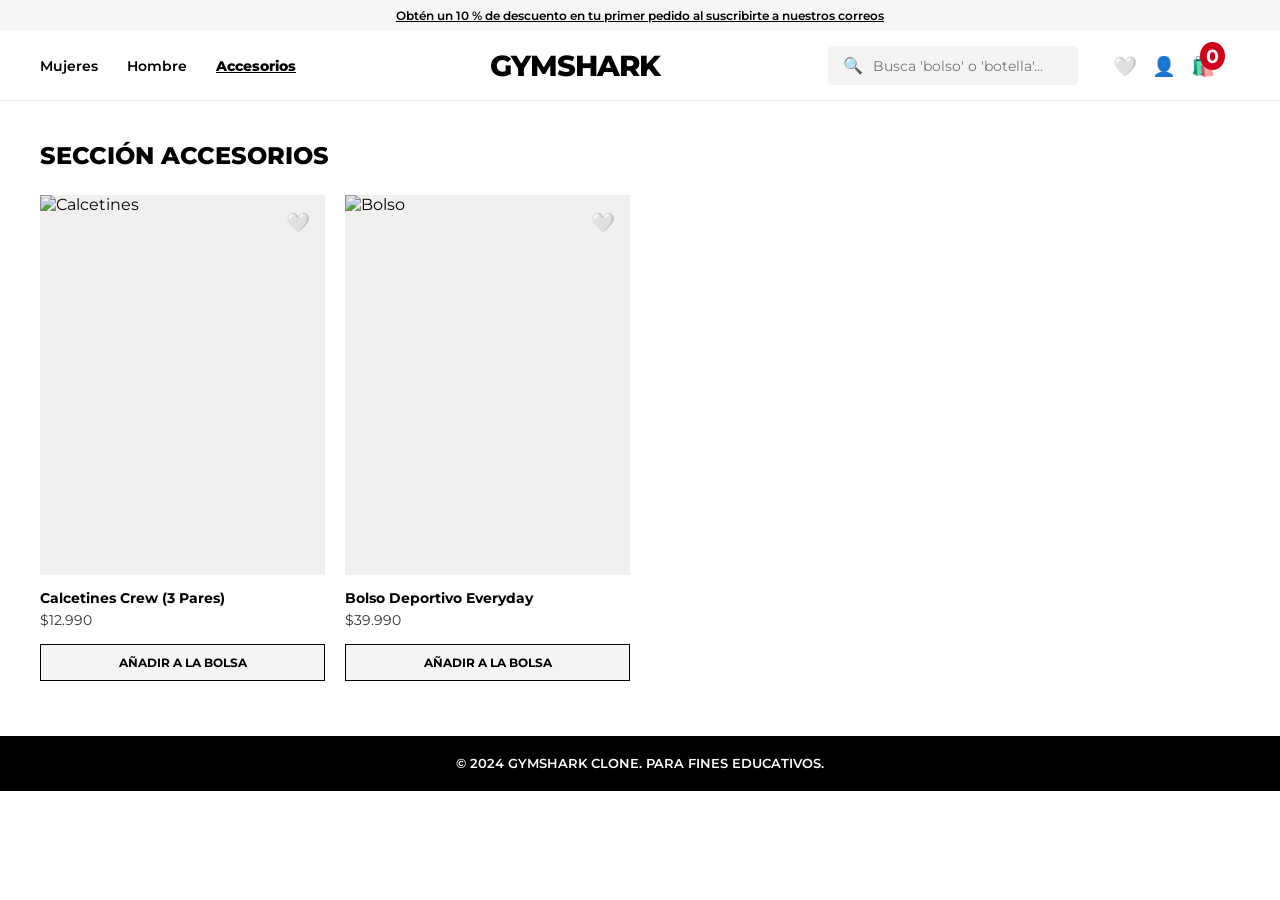
==== accesorios.html @ e34e705c "Estructura completa principal de una pagina web de "tienda"" ====
<!DOCTYPE html>
<html lang="es">
<head>
    <meta charset="UTF-8">
    <meta name="viewport" content="width=device-width, initial-scale=1.0">
    <title>Gymshark Clone - Accesorios</title>
    <link rel="stylesheet" href="style.css">
    <link href="https://fonts.googleapis.com/css2?family=Montserrat:wght@400;600;700;800&display=swap" rel="stylesheet">
</head>
<body>
    <header>
        <div class="promo-bar">
            <p><u>Obtén un 10 % de descuento en tu primer pedido al suscribirte a nuestros correos</u></p>
        </div>
        <nav class="main-nav">
            <div class="nav-left">
                <a href="mujer.html">Mujeres</a>
                <a href="hombre.html">Hombre</a>
                <a href="accesorios.html" style="font-weight: 800; text-decoration: underline;">Accesorios</a>
            </div>
            <div class="nav-center">
                <a href="index.html" style="text-decoration: none; color: black;"><h1>GYMSHARK</h1></a>
            </div>
            <div class="nav-right">
                <div class="search-bar">
                    <span class="icon">🔍</span>
                    <input type="text" id="buscador" placeholder="Busca 'bolso' o 'botella'...">
                </div>
                <div class="icons">
                    <span style="cursor:pointer;" id="icono-favoritos" title="Mis Favoritos">🤍</span>
                    <a href="perfil.html" style="text-decoration: none; color: black;" title="Mi Perfil"><span>👤</span></a>
                    <span style="cursor:pointer;" id="icono-bolsa" title="Mi Bolsa">🛍️</span>
                    <span id="contador-carrito" class="cart-counter">0</span>
                </div>
            </div>
        </nav>
    </header>

    <main>
        <section class="productos-destacados">
            <div class="section-header">
                <h2>SECCIÓN ACCESORIOS</h2>
            </div>
            
            <div class="grid-productos" id="contenedor-productos">
                <!-- Accesorio 1 -->
                <article class="producto-card" data-nombre="calcetines deportivos">
                    <div class="img-container">
                        <span class="heart-icon">🤍</span>
                        <img src="https://images.unsplash.com/photo-1586350977771-b3b0abd50c82?w=500&q=80" alt="Calcetines">
                    </div>
                    <div class="producto-info">
                        <h3>Calcetines Crew (3 Pares)</h3>
                        <p class="precio">$12.990</p>
                        <button class="btn-agregar-carrito" data-nombre="Calcetines Crew" data-precio="12990">Añadir a la bolsa</button>
                    </div>
                </article>

                <!-- Accesorio 2 -->
                <article class="producto-card" data-nombre="bolso deportivo gym">
                    <div class="img-container">
                        <span class="heart-icon">🤍</span>
                        <img src="https://images.unsplash.com/photo-1553062407-98eeb64c6a62?w=500&q=80" alt="Bolso">
                    </div>
                    <div class="producto-info">
                        <h3>Bolso Deportivo Everyday</h3>
                        <p class="precio">$39.990</p>
                        <button class="btn-agregar-carrito" data-nombre="Bolso Deportivo" data-precio="39990">Añadir a la bolsa</button>
                    </div>
                </article>
            </div>
        </section>
    </main>

    <footer>
        <p>&copy; 2024 GYMSHARK CLONE. PARA FINES EDUCATIVOS.</p>
    </footer>

    <script src="script.js"></script>
</body>
</html>
---- style.css ----
* {
    box-sizing: border-box;
    margin: 0;
    padding: 0;
    font-family: 'Montserrat', sans-serif;
}

body {
    background-color: #ffffff;
    color: #000000;
}

/* PROMO BAR */
.promo-bar {
    background-color: #f6f6f6;
    text-align: center;
    padding: 8px 0;
    font-size: 0.75rem;
    font-weight: 600;
}

/* NAVEGACIÓN PRINCIPAL */
.main-nav {
    display: flex;
    justify-content: space-between;
    align-items: center;
    padding: 15px 40px;
    border-bottom: 1px solid #eaeaea;
}

.nav-left a {
    text-decoration: none;
    color: #000;
    font-weight: 600;
    margin-right: 25px;
    font-size: 0.9rem;
}

.nav-center h1 {
    font-weight: 800;
    font-size: 1.8rem;
    letter-spacing: -1px;
}

.nav-right {
    display: flex;
    align-items: center;
    gap: 20px;
}

.search-bar {
    background-color: #f4f4f4;
    padding: 10px 15px;
    border-radius: 4px;
    display: flex;
    align-items: center;
    width: 250px;
}

.search-bar input {
    background: transparent;
    border: none;
    outline: none;
    margin-left: 10px;
    width: 100%;
    font-size: 0.85rem;
}

.icons {
    display: flex;
    align-items: center;
}

.icons span {
    font-size: 1.2rem;
    margin-left: 15px;
    cursor: pointer;
}

/* CONTADOR DEL CARRITO */
.cart-counter {
    background: #d0021b;
    color: white;
    border-radius: 50%;
    padding: 2px 6px;
    font-size: 0.7rem;
    font-weight: bold;
    position: relative;
    top: -10px;
    left: -15px;
    margin-left: 0 !important;
}

/* HERO BANNER */
.hero-banner {
    height: 150px;
    background: linear-gradient(rgba(0,0,0,0.7), rgba(0,0,0,0.7)), url('https://images.unsplash.com/photo-1534438327276-14e5300c3a48?w=1200&q=80') center/cover;
    display: flex;
    align-items: flex-end;
    padding: 0 40px 20px 40px;
    gap: 15px;
}

.hero-buttons button {
    padding: 12px 25px;
    font-weight: 700;
    border: none;
    cursor: pointer;
    font-size: 0.9rem;
}

.btn-light { background: #fff; color: #000; }
.btn-dark { background: #000; color: #fff; border: 1px solid #444 !important; }

/* PRODUCTOS DESTACADOS */
.productos-destacados {
    padding: 40px;
}

.section-header h2 {
    font-weight: 800;
    font-size: 1.5rem;
    margin-bottom: 25px;
    display: flex;
    align-items: center;
    gap: 15px;
}

.link-ver-todo {
    font-size: 0.85rem;
    color: #666;
    text-decoration: underline;
    font-weight: 600;
}

.grid-productos {
    display: grid;
    grid-template-columns: repeat(4, 1fr);
    gap: 20px;
}

.producto-card {
    display: flex;
    flex-direction: column;
}

.img-container {
    background-color: #f1f0ee;
    aspect-ratio: 3/4;
    position: relative;
    display: flex;
    justify-content: center;
    align-items: center;
    overflow: hidden;
}

.img-container img {
    height: 100%;
    width: 100%;
    object-fit: cover;
    mix-blend-mode: multiply;
    transition: transform 0.4s ease;
}

.producto-card:hover .img-container img {
    transform: scale(1.08);
}

.heart-icon {
    position: absolute;
    top: 15px;
    right: 15px;
    font-size: 1.2rem;
    cursor: pointer;
    z-index: 2;
}

/* INFORMACIÓN DEL PRODUCTO Y PRECIO */
.producto-info {
    padding: 15px 0;
    text-align: left;
}

.producto-info h3 {
    font-size: 0.85rem;
    font-weight: 700;
    margin-bottom: 5px;
    letter-spacing: 0;
}

.producto-info .precio {
    font-weight: 400;
    font-size: 0.9rem;
    color: #333;
    margin-bottom: 15px;
}

/* BOTÓN AÑADIR AL CARRITO */
.btn-agregar-carrito {
    background-color: #f4f4f4;
    color: #000;
    border: 1px solid #000;
    padding: 10px;
    width: 100%;
    cursor: pointer;
    font-weight: 700;
    font-size: 0.75rem;
    text-transform: uppercase;
    transition: all 0.3s ease;
}

.btn-agregar-carrito:hover {
    background-color: #000;
    color: #fff;
}

/* SECCIÓN VIDEO Y ADMIN */
.video-section, .admin-section {
    padding: 40px;
    background-color: #f9f9f9;
    border-top: 1px solid #eaeaea;
}

.video-wrapper {
    max-width: 1000px;
    margin: 0 auto;
    background: #000;
}

.admin-container {
    max-width: 800px;
    margin: 0 auto;
    background: white;
    padding: 30px;
    border: 1px solid #eaeaea;
}

.admin-container h2 {
    font-weight: 800;
    margin-bottom: 20px;
    font-size: 1.2rem;
}

.campo-doble {
    display: flex;
    gap: 20px;
}

.campo {
    flex: 1;
    margin-bottom: 20px;
    display: flex;
    flex-direction: column;
}

.campo label {
    font-size: 0.75rem;
    font-weight: 700;
    margin-bottom: 8px;
}

.campo input, .campo select {
    padding: 12px;
    border: 1px solid #ccc;
    font-size: 0.9rem;
    outline: none;
}

.btn-submit {
    background: #000;
    color: #fff;
    width: 100%;
    padding: 15px;
    border: none;
    font-weight: 700;
    cursor: pointer;
    font-size: 1rem;
}

.error {
    color: #d0021b;
    font-size: 0.75rem;
    font-weight: 600;
    margin-top: 5px;
    height: 15px;
}

.exito {
    color: #008a00;
    font-weight: 700;
    margin-top: 15px;
    text-align: center;
}

footer {
    background: #000;
    color: #fff;
    text-align: center;
    padding: 20px;
    font-size: 0.8rem;
    font-weight: 600;
}

/* =========================================
   ESTILOS DE LA PÁGINA DEL CARRITO 
========================================= */
.carrito-main {
    padding: 60px 20px;
    background-color: #f9f9f9;
    min-height: 60vh;
}

.carrito-container {
    max-width: 800px;
    margin: 0 auto;
    background: #fff;
    padding: 40px;
    border: 1px solid #eaeaea;
}

.carrito-container h2 {
    font-weight: 800;
    font-size: 1.5rem;
    margin-bottom: 30px;
    border-bottom: 2px solid #000;
    padding-bottom: 10px;
}

.carrito-item {
    display: flex;
    justify-content: space-between;
    align-items: center;
    padding: 15px 0;
    border-bottom: 1px solid #eaeaea;
}

.carrito-item-nombre {
    font-weight: 700;
    font-size: 0.95rem;
}

.carrito-item-precio {
    font-weight: 600;
    color: #555;
}

.carrito-vacio-msg {
    text-align: center;
    padding: 40px 0;
    color: #666;
    font-weight: 600;
}

.carrito-resumen {
    margin-top: 30px;
    padding-top: 20px;
}

.total-fila {
    display: flex;
    justify-content: space-between;
    align-items: center;
    margin-bottom: 20px;
}

.total-fila h3 {
    font-weight: 800;
    font-size: 1.2rem;
}

.btn-checkout {
    background-color: #000;
    color: #fff;
    width: 100%;
    padding: 15px;
    border: none;
    font-weight: 800;
    font-size: 1rem;
    cursor: pointer;
    text-transform: uppercase;
    margin-bottom: 15px;
    transition: background 0.3s;
}

.btn-checkout:hover {
    background-color: #333;
}

.botones-secundarios {
    display: flex;
    gap: 15px;
}

.btn-vaciar, .btn-volver {
    flex: 1;
    padding: 12px;
    font-weight: 700;
    cursor: pointer;
    border: 1px solid #ccc;
    background: #fff;
    transition: all 0.3s ease;
}

.btn-vaciar {
    color: #d0021b;
}

.btn-vaciar:hover {
    border-color: #d0021b;
    background: #fff0f0;
}

.btn-volver {
    color: #000;
}

.btn-volver:hover {
    border-color: #000;
    background: #f4f4f4;
}
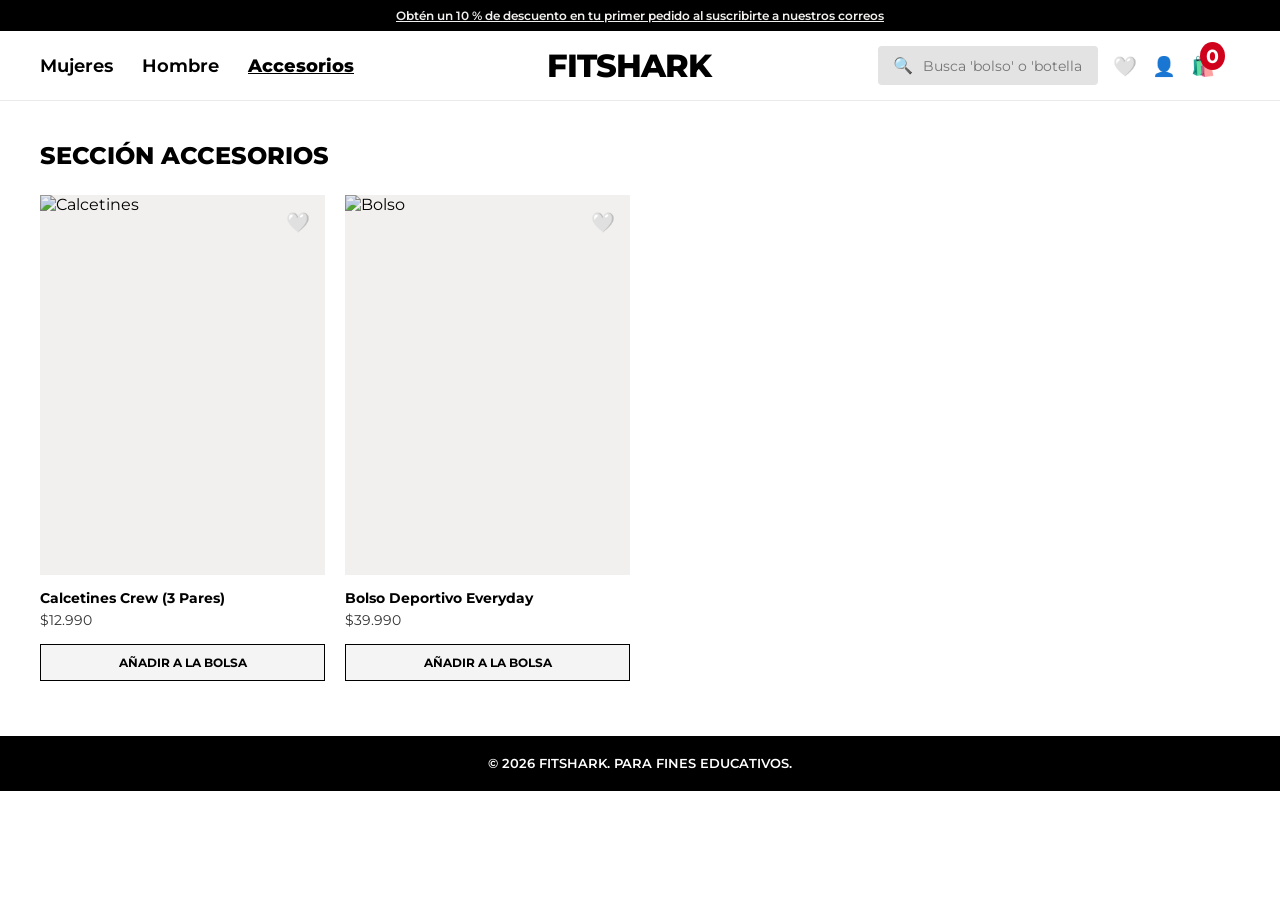
==== commit 7b16e03c: "Solucion sistema de agregar a favoritos, registro modo admin y se agregaron productos" ====
--- a/accesorios.html
+++ b/accesorios.html
@@ -3,7 +3,7 @@
 <head>
     <meta charset="UTF-8">
     <meta name="viewport" content="width=device-width, initial-scale=1.0">
-    <title>Gymshark Clone - Accesorios</title>
+    <title>FITSHARK - Accesorios</title>
     <link rel="stylesheet" href="style.css">
     <link href="https://fonts.googleapis.com/css2?family=Montserrat:wght@400;600;700;800&display=swap" rel="stylesheet">
 </head>
@@ -19,7 +19,7 @@
                 <a href="accesorios.html" style="font-weight: 800; text-decoration: underline;">Accesorios</a>
             </div>
             <div class="nav-center">
-                <a href="index.html" style="text-decoration: none; color: black;"><h1>GYMSHARK</h1></a>
+                <a href="index.html" style="text-decoration: none; color: black;"><h1>FITSHARK</h1></a>
             </div>
             <div class="nav-right">
                 <div class="search-bar">
@@ -73,7 +73,7 @@
     </main>
 
     <footer>
-        <p>&copy; 2024 GYMSHARK CLONE. PARA FINES EDUCATIVOS.</p>
+        <p>&copy; 2026 FITSHARK. PARA FINES EDUCATIVOS.</p>
     </footer>
 
     <script src="script.js"></script>
--- a/style.css
+++ b/style.css
@@ -12,11 +12,12 @@
 
 /* PROMO BAR */
 .promo-bar {
-    background-color: #f6f6f6;
+    background-color: #000000;
     text-align: center;
     padding: 8px 0;
     font-size: 0.75rem;
     font-weight: 600;
+    color:#f1f0ee;
 }
 
 /* NAVEGACIÓN PRINCIPAL */
@@ -30,31 +31,31 @@
 
 .nav-left a {
     text-decoration: none;
-    color: #000;
-    font-weight: 600;
+    color: #000000;
+    font-weight: 650;
     margin-right: 25px;
-    font-size: 0.9rem;
+    font-size: 1.1rem;
 }
 
 .nav-center h1 {
     font-weight: 800;
-    font-size: 1.8rem;
+    font-size: 2.0rem;
     letter-spacing: -1px;
 }
 
 .nav-right {
     display: flex;
     align-items: center;
-    gap: 20px;
+    gap: 0px;
 }
 
 .search-bar {
-    background-color: #f4f4f4;
+    background-color: #e3e3e3;
     padding: 10px 15px;
     border-radius: 4px;
     display: flex;
     align-items: center;
-    width: 250px;
+    width: 220px;
 }
 
 .search-bar input {
@@ -93,7 +94,7 @@
 
 /* HERO BANNER */
 .hero-banner {
-    height: 150px;
+    height: 200px;
     background: linear-gradient(rgba(0,0,0,0.7), rgba(0,0,0,0.7)), url('https://images.unsplash.com/photo-1534438327276-14e5300c3a48?w=1200&q=80') center/cover;
     display: flex;
     align-items: flex-end;
@@ -222,11 +223,20 @@
 }
 
 .video-wrapper {
-    max-width: 1000px;
-    margin: 0 auto;
-    background: #000;
-}
-
+    max-width: 12000px; /* Reduce el ancho máximo para que no ocupe toda la pantalla */
+    margin: 10px auto 100px auto; /* Centra el video y le da espacio arriba y abajo */
+    border-radius: 12px; /* Le da bordes redondeados para un diseño más moderno */
+    overflow: hidden; /* Asegura que el video no se salga de los bordes redondeados */
+    box-shadow: 0 10px 20px rgba(0, 0, 0, 0.1); /* Agrega una sombra sutil */
+}
+
+.video-wrapper video, .video-wrapper iframe {
+    width: 100%;
+    height: auto;
+    max-height: 450px; /* Limita la altura máxima del video */
+    object-fit: cover; /* Evita que el video se deforme al cortarlo */
+    display: block; /* Elimina márgenes fantasma debajo del video */
+}
 .admin-container {
     max-width: 800px;
     margin: 0 auto;
@@ -301,9 +311,7 @@
     font-weight: 600;
 }
 
-/* =========================================
-   ESTILOS DE LA PÁGINA DEL CARRITO 
-========================================= */
+/* ESTILOS DE LA PÁGINA DEL CARRITO  */
 .carrito-main {
     padding: 60px 20px;
     background-color: #f9f9f9;
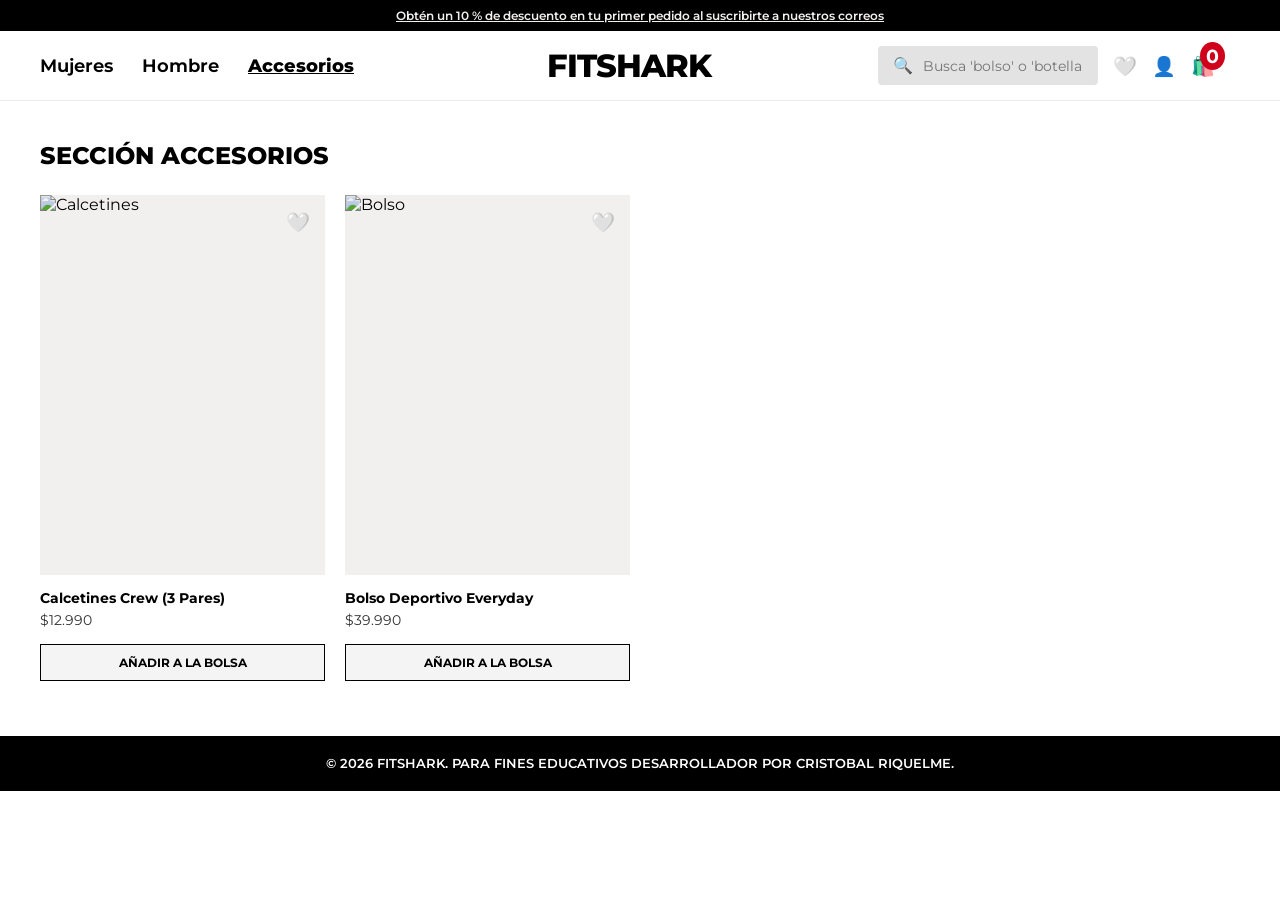
==== commit 35bfe5c4: "Remodelación de productos en la sección de mujer y hombre, actualización de imágenes y precios." ====
--- a/accesorios.html
+++ b/accesorios.html
@@ -73,7 +73,7 @@
     </main>
 
     <footer>
-        <p>&copy; 2026 FITSHARK. PARA FINES EDUCATIVOS.</p>
+        <p>&copy; 2026 FITSHARK. PARA FINES EDUCATIVOS DESARROLLADOR POR CRISTOBAL RIQUELME.</p>
     </footer>
 
     <script src="script.js"></script>
